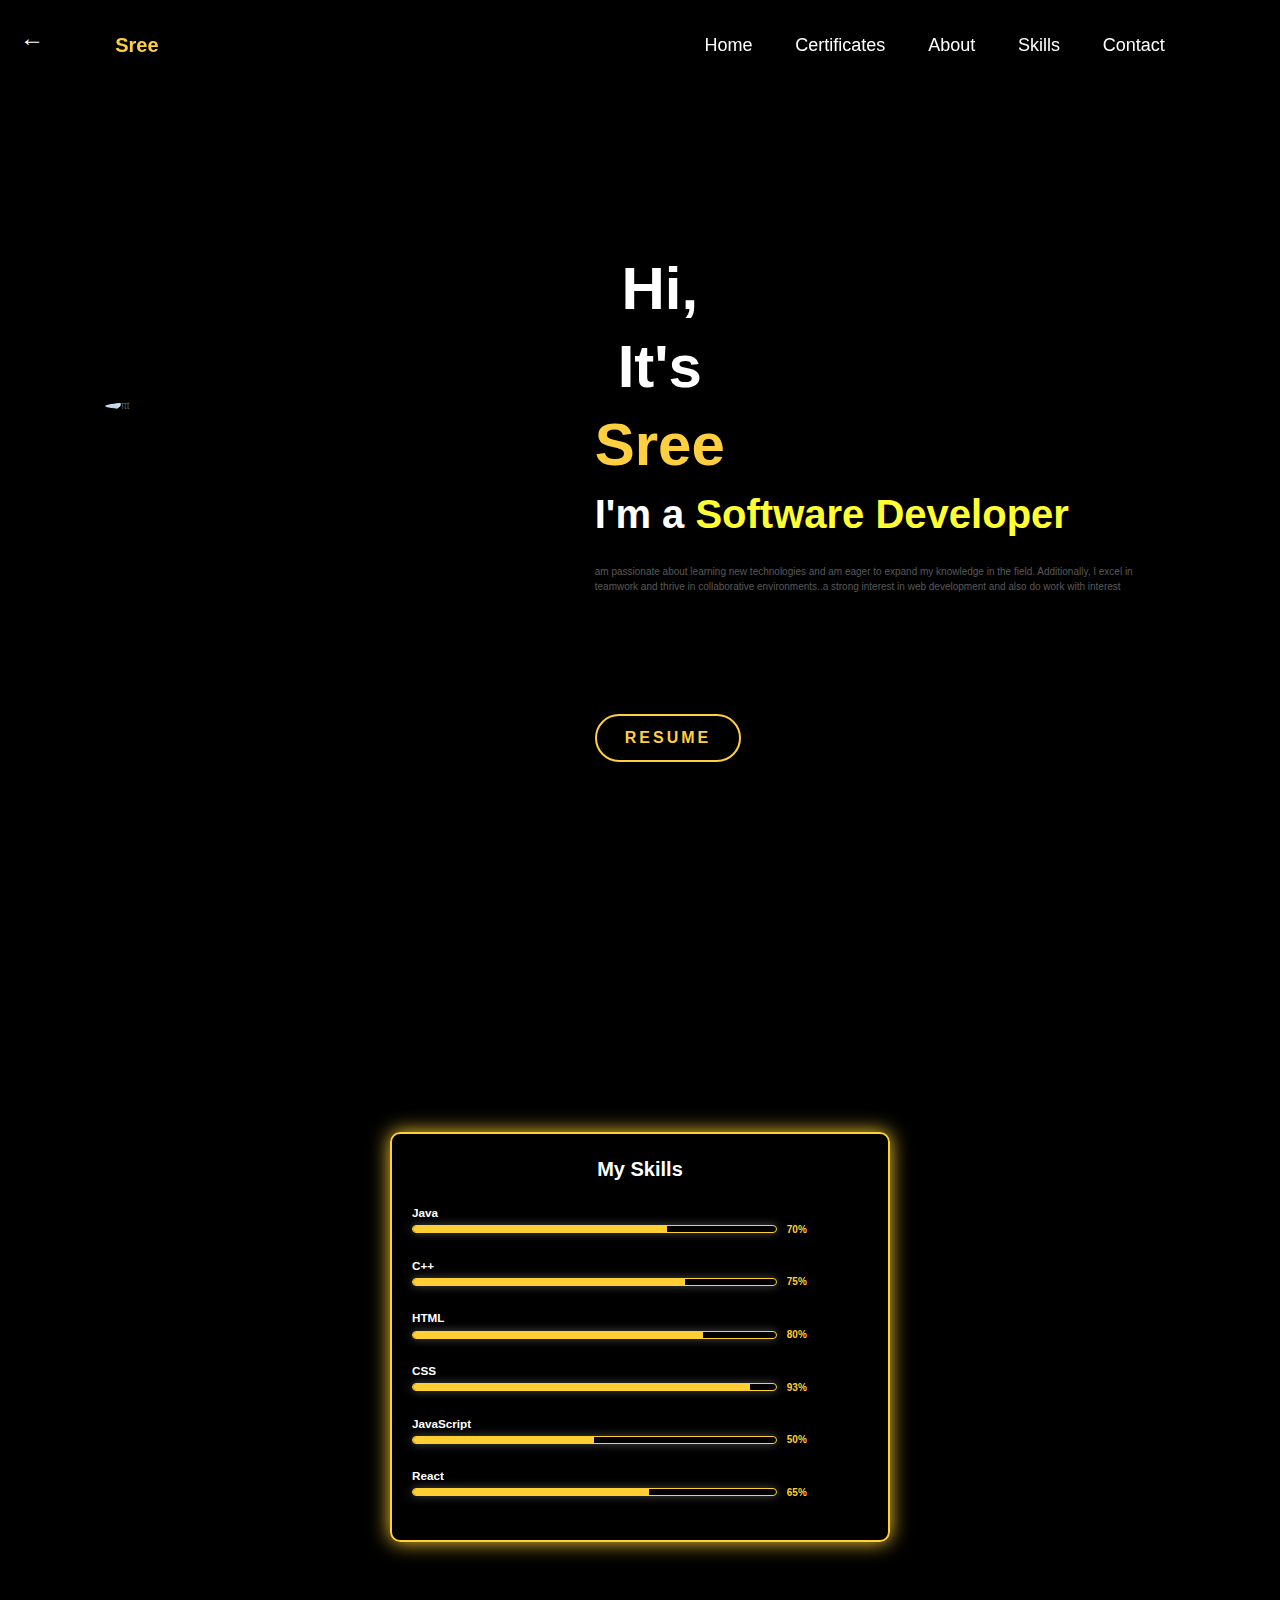
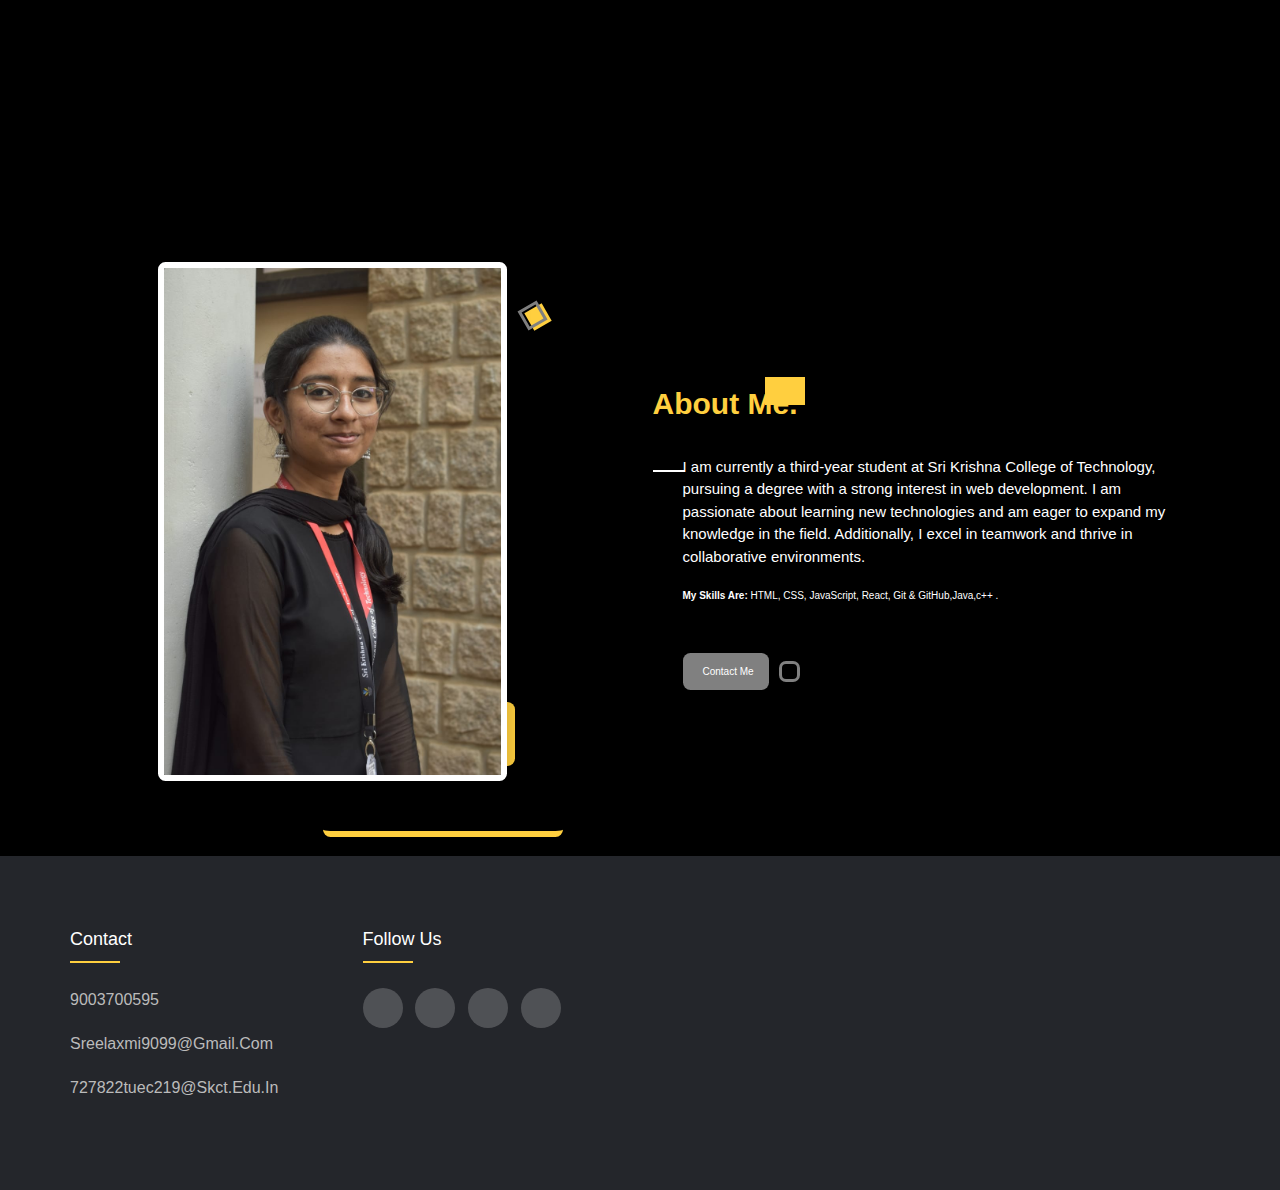
==== index.html @ 6cfbc309 "first commit" ====
<!DOCTYPE html>
<html lang="en">
  <head>
    <meta charset="UTF-8" />
    <meta name="viewport" content="width=device-width, initial-scale=1.0" />
    <title>Document</title>
  </head>
  <body>
    <!DOCTYPE html>
    <html lang="en">
      <head>
        <meta charset="UTF-8" />
        <meta name="viewport" content="width=device-width, initial-scale=1.0" />
        <link
          rel="stylesheet"
          href="https://cdnjs.cloudflare.com/ajax/libs/font-awesome/6.6.0/css/all.min.css"
          integrity="sha512-Kc323vGBEqzTmouAECnVceyQqyqdsSiqLQISBL29aUW4U/M7pSPA/gEUZQqv1cwx4OnYxTxve5UMg5GT6L4JJg=="
          crossorigin="anonymous"
          referrerpolicy="no-referrer"
        />
        <link rel="stylesheet" href="style.css" />
        <title>Portfolio Website</title>
      </head>
      <body>
        <header>
          <a href="#" class="logo">Sree</a>
          <nav>
            <a href="#" class="active">Home</a>
            <a href="http://127.0.0.1:5500/certification.html#">Certificates</a>
            <a href="#about">About</a>
            <a href="#skill">Skills</a>
            <a href="http://127.0.0.1:5500/contact.html">Contact</a>
          </nav>
        </header>
        <section class="home">
          <div class="home-img">
            <img
              src="https://cdn-icons-png.flaticon.com/512/4042/4042422.png"
              alt="ftt"
            />
          </div>
          <div class="home-content">
            <h1>Hi, It's <span>Sree</span></h1>
            <h3 class="typing-text">I'm a <span></span></h3>
            <p>
              am passionate about learning new technologies and am eager to
              expand my knowledge in the field. Additionally, I excel in
              teamwork and thrive in collaborative environments..a strong
              interest in web development and also do work with interest
            </p>
            <div class="social-icons">
              <a href="#"><i class="fa-brands fa-instagram"></i></a>
              <a
                href="https://www.linkedin.com/in/sree-laxmi-1776a0258?utm_source=share&utm_campaign=share_via&utm_content=profile&utm_medium=android_app"
                ><i class="fa-brands fa-linkedin-in"></i
              ></a>
              <a href="https://github.com/sree9099"
                ><i class="fa-brands fa-github"></i
              ></a>
            </div>
            <a
              href="https://doc-0o-8c-prod-00-apps-viewer.googleusercontent.com/viewer2/prod-00/pdf/bn47tnvb6bqnqca9solr1t34si3najrr/odqo564ke0dmtprvcrg6g0qu4h6ga442/1721925750000/3/111454056433191071601/[base64]?authuser=0&nonce=9vfq20n52djl8&user=111454056433191071601&hash=j5g5bdusas9sv0auk5srppfc9tqb8g0q"
              class="btn"
              >RESUME</a
            >
          </div>
        </section>
        <br />
        <br />
        <br />
        <br />
        <br />

        <!-- Back Arrow -->
        <a href="http://127.0.0.1:5500/index.html" class="back-arrow"
          >&#x2190;
        </a>
        <!-- Skills Content -->
        <div class="skills-container" id="skill">
          <div class="skills">
            <h1>My Skills</h1>
            <ul>
              <li>
                <h3>Java</h3>
                <div class="progress-container">
                  <span class="bar java"></span>
                  <span class="percentage">70%</span>
                </div>
              </li>
              <li>
                <h3>C++</h3>
                <div class="progress-container">
                  <span class="bar cpp"></span>
                  <span class="percentage">75%</span>
                </div>
              </li>
              <li>
                <h3>HTML</h3>
                <div class="progress-container">
                  <span class="bar html"></span>
                  <span class="percentage">80%</span>
                </div>
              </li>
              <li>
                <h3>CSS</h3>
                <div class="progress-container">
                  <span class="bar css"></span>
                  <span class="percentage">93%</span>
                </div>
              </li>
              <li>
                <h3>JavaScript</h3>
                <div class="progress-container">
                  <span class="bar javascript"></span>
                  <span class="percentage">50%</span>
                </div>
              </li>
              <li>
                <h3>React</h3>
                <div class="progress-container">
                  <span class="bar react"></span>
                  <span class="percentage">65%</span>
                </div>
              </li>
            </ul>
          </div>
        </div>

        <!--=============== REMIXICONS ===============-->
        <link
          href="https://cdn.jsdelivr.net/npm/remixicon@4.2.0/fonts/remixicon.css"
          rel="stylesheet"
        />

        <!--==================== ABOUT ====================-->
        <section class="about section" id="about">
          <div class="about__container container grid">
            <h2 class="section__title-1">
              <span>About Me.</span>
            </h2>

            <div class="about__perfil">
              <div class="about__image">
                <img src="image/sri.jpeg" alt="image" class="about__img" />

                <div class="about__shadow"></div>

                <div class="geometric-box"></div>

                <div class="about__box"></div>
              </div>
            </div>

            <div class="about__info">
              <p class="about__description">
                I am currently a third-year student at Sri Krishna College of
                Technology, pursuing a degree with a strong interest in web
                development. I am passionate about learning new technologies and
                am eager to expand my knowledge in the field. Additionally, I
                excel in teamwork and thrive in collaborative environments.
              </p>

              <ul class="about__list">
                <li class="about__item">
                  <b>My Skills Are:</b> HTML, CSS, JavaScript, React, Git &
                  GitHub,Java,c++ .
                </li>
              </ul>

              <div class="about__buttons">
                <a href="http://127.0.0.1:5500/contact.html" class="button">
                  <i class="ri-send-plane-line"></i> Contact Me
                </a>

                <a
                  href="https://www.linkedin.com/"
                  target="_blank"
                  class="button__ghost"
                >
                  <i class="ri-linkedin-box-line"></i>
                </a>
              </div>
            </div>
          </div>
        </section>
        <!-- Back Arrow -->

        <footer class="footer">
          <div class="container">
            <div class="row">
              <div class="footer-col">
                <h4>Contact</h4>
                <ul>
                  <li><a href="#">9003700595</a></li>
                  <li><a href="#">sreelaxmi9099@gmail.com</a></li>
                  <li><a href="#">727822tuec219@skct.edu.in</a></li>
                </ul>
              </div>

              <div class="footer-col">
                <h4>follow us</h4>
                <div class="social-links">
                  <a href="#"><i class="fab fa-facebook-f"></i></a>
                  <a href="#"><i class="fab fa-github"></i></a>
                  <a href="#"><i class="fab fa-instagram"></i></a>
                  <a href="#"><i class="fab fa-linkedin-in"></i></a>
                </div>
              </div>
            </div>
          </div>
        </footer>
      </body>
    </html>
  </body>
</html>
---- style.css ----
/* Global Reset */
* {
  margin: 0;
  padding: 0;
  box-sizing: border-box;
  text-decoration: none;
  border: none;
  outline: none;
  font-family: "Poppins", sans-serif;
}

/* Base Styles */
html {
  font-size: 62.5%;
}

body {
  display: flex;
  flex-direction: column;
  min-height: 100vh;
  overflow-x: hidden;
  background-color: black;
  color: white;
}

/* Header */
header {
  margin-top: 20px;
  position: fixed;
  top: 0;
  left: 0;
  width: 100%;
  padding: 1rem 9%;
  background-color: transparent;
  filter: drop-shadow(10px);
  display: flex;
  justify-content: space-between;
  align-items: center;
  z-index: 100;
}

.logo {
  font-size: 2rem;
  color: #ffcf3f;
  font-weight: 800;
  cursor: pointer;
  transition: 0.5s ease;
}

.logo:hover {
  transform: scale(1.1);
}

nav a {
  font-size: 1.8rem;
  color: white;
  margin-left: 4rem;
  font-weight: 500;
  transition: 0.3s ease;
  border-bottom: 3px solid transparent;
}

nav a:hover,
nav.active {
  color: #ffcf3f;
  border-bottom: 3px solid #ffcf3f;
}

@media (max-width: 995px) {
  nav {
    position: absolute;
    display: none;
    top: 0;
    right: 0;
    width: 40%;
    border-left: 3px solid #ffcf3f;
    border-bottom: 3px solid #ffcf3f;
    border-bottom-left-radius: 2rem;
    padding: 1rem 4%;
    background-color: #161616;
    border-top: 0.1rem solid rgba(0, 0, 0, 0.1);
  }

  nav.active {
    display: block;
  }

  nav a {
    display: block;
    font-size: 2rem;
    margin: 3rem 0;
  }

  nav a:hover,
  nav a.active {
    padding: 1rem;
    border-radius: 0.5rem;
    border-bottom: 0.5rem solid #ffcf3f;
  }
}

/* Main Section */
section {
  flex: 1; /* Allows the section to grow and fill available space */
  padding: 5rem 9%;
}

.home {
  display: flex;
  justify-content: center;
  align-items: center;
  gap: 8rem;
  background-color: black;
}

.home .home-content h1 {
  font-size: 6rem;
  font-weight: 700;
  line-height: 1.3;
  margin-right: 450px;
  margin-top: 200px;
}

span {
  color: #ffcf3f;
}

.home-content h3 {
  font-size: 4rem;
  margin-bottom: 1rem;
  font-weight: 700;
}

.home-content p {
  margin: 2rem 0;
}

.home-img {
  border-radius: 50%;
}

.home-img img {
  position: relative;
  width: 32vw;
  border-radius: 50%;
  box-shadow: 0 0 25px solid #ffcf3f;
  cursor: pointer;
  transition: 0.2s linear;
}

.home-img img:hover {
  font-size: 1.8rem;
  font-weight: 500;
}

.social-icons a {
  display: inline-flex;
  justify-content: center;
  align-items: center;
  width: 4rem;
  height: 4rem;
  background-color: transparent;
  border: 0.2rem;
  border-radius: 50%;
  margin: 3rem 1.5rem 3rem;
  transition: 0.3s ease;
  color: white;
}

.social-icons a:hover {
  color: black;
  transform: scale(1.3) translateY(-5px);
  background-color: #ffcf3f;
  box-shadow: 0 0 25px #ffcf3f;
}

.btn {
  display: inline-block;
  padding: 1rem 2.8rem;
  background-color: black;
  border-radius: 4rem;
  font-size: 1.6rem;
  color: #ffcf3f;
  letter-spacing: 0.3rem;
  font-weight: 600;
  border: 2px solid #ffcf3f;
  transition: 0.3s ease;
  cursor: pointer;
}

.btn:hover {
  transform: scale(1.03);
  background-color: #ffcf3f;
  color: black;
  box-shadow: 0 0 25px #ffcf3f;
}

.typing-text {
  font-size: 34px;
  font-weight: 600;
  min-width: 280px;
}

.typing-text span {
  position: relative;
}

.typing-text span::before {
  content: "Software Developer";
  color: #ff3f;
  animation: words 20s infinite;
}

.typing-text span::after {
  content: "";
  background-color: black;
  position: absolute;
  width: calc(100% + 8px);
  height: 100%;
  border-left: 3px solid black;
  right: -8;
  animation: cursor 0.6s infinite;
}

@keyframes cursor {
  to {
    border-left: 3px solid #ffcf3f;
  }
}

@keyframes words {
  0%,
  20% {
    content: "Web Developer";
  }
  41%,
  60% {
    content: "Web Designer";
  }
  61%,
  80% {
    content: "";
  }
}

@media (max-width: 995px) {
  .home {
    flex-direction: column;
    margin: 5rem 4rem;
  }

  .home .home-content h3 {
    font-size: 2.5rem;
  }

  .home-content h1 {
    font-size: 5rem;
  }

  .home-img img {
    margin-top: 4rem;
  }
}
body {
  margin: 0;
  padding: 0;
  background-color: #221f1f;
  font-family: sans-serif;
}

/* Back Arrow Styling */
.back-arrow {
  position: absolute;
  top: 20px; /* Adjust distance from top */
  left: 20px; /* Adjust distance from left */
  font-size: 24px; /* Adjust size as needed */
  color: #fff; /* White color for default state */
  cursor: pointer;
  text-decoration: none;
  transition: color 0.3s ease;
}

.back-arrow:hover {
  color: #ffcf33; /* Yellow color on hover */
}

h1 {
  font-family: sans-serif;
  color: #ffcf33; /* Yellow text color */
  text-align: center;
}

ul {
  padding: 0;
  margin: 0;
}

li {
  list-style-type: none;
  color: #fff; /* White text color */
  margin: 20px 0;
}

.skills-container {
  display: flex;
  justify-content: center;
  align-items: center;
  height: 100vh;
}

.skills {
  width: 500px;
  margin: 60px auto;
  color: #fff; /* White text color */
  padding: 20px;
  border: 2px solid #ffcf33; /* Yellow border */
  border-radius: 10px; /* Rounded corners */
  box-shadow: 0 0 20px #ffcf33; /* Yellow glow light */
}

.progress-container {
  display: flex;
  align-items: center;
}

.bar {
  background-color: black;
  display: block;
  height: 8px; /* Adjust height for reduced thickness */
  border-radius: 5px;
  overflow: hidden;
  position: relative;
  width: 80%; /* Width for the bar */
  margin-right: 10px; /* Space between the bar and percentage */
  border: 1px solid #ffcf33; /* Add a yellow border */
  box-shadow: 0 0 10px rgba(255, 255, 255, 0.3); /* Light shadow for better visibility */
}

.bar::after {
  content: "";
  display: block;
  height: 100%;
  background-color: #ffcf33; /* Yellow for the progress indicator */
  transition: width 2s; /* Smooth animation */
}

.java::after {
  width: 70%;
}

.cpp::after {
  width: 75%;
}

.html::after {
  width: 80%;
}

.css::after {
  width: 93%;
}

.javascript::after {
  width: 50%;
}

.react::after {
  width: 65%;
}

.percentage {
  color: #ffcf33;
  font-weight: bold;
}
/*=============== GOOGLE FONTS ===============*/
@import url("https://fonts.googleapis.com/css2?family=Bai+Jamjuree:ital,wght@0,200;0,300;0,400;0,500;0,600;0,700;1,200;1,300;1,400;1,500;1,600;1,700&display=swap");

/*=============== VARIABLES CSS ===============*/
:root {
  --header-height: 3.5rem;

  /*========== Colors ==========*/
  /*Color mode HSL(hue, saturation, lightness)*/
  --first-color: #ffcf3f;
  --black-color: gray;
  --black-color-light: hsl(0, 0%, 40%);
  --white-color: white;
  --title-color: white;
  --text-color: hsl(0, 0%, 35%);
  --text-color-light: hsl(0, 0%, 64%);
  --body-color: black;
  --container-color: black;

  /*========== Font and typography ==========*/
  /*.5rem = 8px | 1rem = 16px ...*/
  --body-font: "Bai Jamjuree", sans-serif;
  --biggest-font-size: 2.5rem;
  --h1-font-size: 1.75rem;
  --h2-font-size: 1.25rem;
  --h3-font-size: 1.125rem;
  --normal-font-size: 0.938rem;
  --small-font-size: 0.813rem;
  --smaller-font-size: 0.75rem;

  /*========== Font weight ==========*/
  --font-regular: 400;
  --font-medium: 500;
  --font-semi-bold: 600;
  --font-bold: 700;

  /*========== z index ==========*/
  --z-tooltip: 10;
  --z-fixed: 100;
}

/*========== Responsive typography ==========*/
@media screen and (min-width: 1150px) {
  :root {
    --biggest-font-size: 4.5rem;
    --h1-font-size: 3rem;
    --h2-font-size: 1.5rem;
    --h3-font-size: 1.25rem;
    --normal-font-size: 1rem;
    --small-font-size: 0.875rem;
    --smaller-font-size: 0.813rem;
  }
}

/*=============== BASE ===============*/
* {
  box-sizing: border-box;
  padding: 0;
  margin: 0;
}

html {
  scroll-behavior: smooth;
}

body {
  font-family: var(--body-font);
  font-size: var(--normal-font-size);
  background-color: var(--body-color);
  color: var(--text-color);
  transition: background-color 0.4s; /* Pour le Dark theme */
}

h1,
h2,
h3,
h4 {
  color: var(--title-color);
  font-weight: var(--font-bold);
}

ul {
  list-style: none;
}

a {
  text-decoration: none;
}

img {
  display: block;
  max-width: 100%;
  height: auto;
}

/*=============== THEME ===============*/
.nav__buttons {
  display: flex;
  align-items: center;
  column-gap: 1rem;
}

.change-theme {
  font-size: 1.25rem;
  color: var(--title-color);
  cursor: pointer;
  transition: color 0.3s;
}

/*=============== REUSABLE CSS CLASSES ===============*/
.container {
  max-width: 1120px;
  margin-inline: 1.5rem;
}

.grid {
  display: grid;
  gap: 1.5rem;
}

.section {
  padding-block: 4rem 2rem;
}

.section__title-1,
.section__title-2 {
  position: relative;
  font-size: var(--h1-font-size);
  width: max-content;
  margin: 0.75rem auto 2rem;
}

.section__title-1 span,
.section__title-2 span {
  z-index: 5;
  position: relative;
}

.section__title-1::after,
.section__title-2::after {
  content: "";
  width: 40px;
  height: 28px;
  background-color: #ffcf3f;
  position: absolute;
  top: -4px;
  right: -8px;
}

.section__title-2::after {
  top: initial;
  bottom: -4px;
}

.geometric-box {
  position: absolute;
  width: 20px;
  height: 20px;
  background-color: var(--first-color);
  rotate: -30deg;
}

.geometric-box::after {
  content: "";
  position: absolute;
  width: 16px;
  height: 16px;
  border: 3px solid var(--black-color);
  left: -5px;
  top: -5px;
}

.main {
  overflow: hidden; /* For animation ScrollReveal */
}

/*=============== BUTTON ===============*/
.button,
.button__ghost {
  display: flex;
  align-items: center;
  justify-content: center;
  column-gap: 0.5rem;
}

.button {
  background-color: var(--black-color);
  padding: 1.1rem 1.5rem;
  color: var(--white-color);
  font-weight: var(--font-medium);
  border-radius: 0.75rem;
  transition: background-color 0.4s;
}

.button i {
  font-size: 1.25rem;
}

.button:hover {
  background-color: var(--first-color);
}

.button__ghost {
  border: 3px solid var(--black-color);
  color: var(--black-color);
  padding: 0.5rem;
  border-radius: 0.7rem;
  transition: border 0.4s, color 0.4s;
}

.button__ghost i {
  font-size: 1.25rem;
}

.button__ghost:hover {
  border: 3px solid var(--first-color);
}

/*=============== ABOUT ===============*/
.about {
  background-color: var(--container-color);
  transition: background-color 0.4s;
}

.about__container {
  row-gap: 0;
}

.about__perfil {
  position: relative;
  justify-self: center;
  margin-block: 2.5rem 4.5rem;
}

.about__image {
  width: 220px;
}

.about__img {
  position: relative;
  border: 4px solid var(--white-color);
  z-index: 1;
  border-radius: 0.75rem;
  box-shadow: rgba(0, 0, 0, 0.2) 0px 8px 24px;
}

.about__shadow,
.about__line,
.about__box {
  position: absolute;
  border-radius: 0.75rem;
}

.about__shadow {
  width: 150px;
  height: 385px;
  background-color: var(--body-color);
  top: -2.5rem;
  right: -3.5rem;
  border-bottom: 4px solid var(--first-color);
  transition: background-color 0.4s;
}

.about__perfil .geometric-box {
  top: 1.5rem;
  right: -2.8rem;
}

.about__line {
  filter: invert(1);
  right: -1.25rem;
  top: 6rem;
  width: 50px;
  transition: filter 0.4s;
}

.about__box {
  width: 40px;
  height: 40px;
  background-color: var(--first-color);
  right: -0.5rem;
  bottom: 1.5rem;
}

.about__info {
  padding-left: 1.25rem;
}

.about__description {
  position: relative;
  color: var(--title-color);
  margin-bottom: 1.5rem;
}

.about__description::after {
  content: "";
  width: 20px;
  height: 1px;
  background-color: var(--title-color);
  position: absolute;
  left: -1.75rem;
  top: 0.5rem;
}

.about__list {
  list-style: square;
  color: var(--title-color);
  margin-bottom: 3rem;
}

.about__buttons {
  display: flex;
  justify-content: center;
  align-items: center;
  column-gap: 1rem;
}

/*=============== MEDIA QUERIES ===============*/
/* For small devices */
@media screen and (max-width: 340px) {
  .container {
    margin-inline: 1rem;
  }
  .about__image {
    width: 180px;
  }
  .about__shadow {
    height: 330px;
    right: -2.5rem;
  }
}

/* For medium devices */
@media screen and (min-width: 576px) {
  .about__container {
    grid-template-columns: 350px;
    justify-content: center;
  }
}

/* For large devices */
@media screen and (min-width: 1150px) {
  .container {
    margin-inline: auto;
  }
  .about__container {
    grid-template-columns: 460px 525px;
    gap: 1rem 9rem;
    align-items: center;
    padding-block: 1rem;
  }
  .about__perfil {
    order: -1;
    grid-row: 1 / 3;
  }
  .about__image {
    width: 350px;
  }
  .about__img {
    border: 6px solid var(--white-color);
  }
  .about__shadow {
    width: 240px;
    height: 615px;
    top: -4rem;
    right: -5.5rem;
    border-bottom: 6px solid var(--first-color);
  }
  .about__perfil .geometric-box {
    right: -4rem;
    top: 4.5rem;
  }
  .about__line {
    width: 80px;
    right: -2rem;
    top: 10rem;
  }
  .about__box {
    width: 64px;
    height: 64px;
    right: -0.75rem;
  }
  .about__container .section__title-1 {
    align-self: flex-end;
    margin-inline: 0;
  }
  .about__info {
    align-self: flex-start;
    padding-left: 3rem;
  }
  .about__description {
    font-size: var(--h2-font-size);
    margin-bottom: 2rem;
  }
  .about__description::after {
    width: 32px;
    height: 2px;
    left: -3rem;
    top: 14px;
  }
  .about__list {
    margin-bottom: 5rem;
  }
  .about__buttons {
    justify-content: initial;
  }
  .button__ghost {
    padding: 0.75rem;
  }
  .button__ghost i {
    font-size: 1.5rem;
  }
}

@import url("https://fonts.googleapis.com/css2?family=Poppins:wght@300;400;500;600;700&display=swap");
body {
  line-height: 1.5;
  font-family: "Poppins", sans-serif;
}
* {
  margin: 0;
  padding: 0;
  box-sizing: border-box;
}
.container {
  max-width: 1170px;
  margin: auto;
}
.row {
  display: flex;
  flex-wrap: wrap;
}
ul {
  list-style: none;
}
.footer {
  background-color: #24262b;
  padding: 70px 0;
}
.footer-col {
  width: 25%;
  padding: 0 15px;
}
.footer-col h4 {
  font-size: 18px;
  color: #ffffff;
  text-transform: capitalize;
  margin-bottom: 35px;
  font-weight: 500;
  position: relative;
}
.footer-col h4::before {
  content: "";
  position: absolute;
  left: 0;
  bottom: -10px;
  background-color: #ffcf3f;
  height: 2px;
  box-sizing: border-box;
  width: 50px;
}
.footer-col ul li:not(:last-child) {
  margin-bottom: 10px;
}
.footer-col ul li a {
  font-size: 16px;
  text-transform: capitalize;
  color: #ffffff;
  text-decoration: none;
  font-weight: 300;
  color: #bbbbbb;
  display: block;
  transition: all 0.3s ease;
}
.footer-col ul li a:hover {
  color: #ffffff;
  padding-left: 8px;
}
.footer-col .social-links a {
  display: inline-block;
  height: 40px;
  width: 40px;
  background-color: rgba(255, 255, 255, 0.2);
  margin: 0 10px 10px 0;
  text-align: center;
  line-height: 40px;
  border-radius: 50%;
  color: #ffffff;
  transition: all 0.5s ease;
}
.footer-col .social-links a:hover {
  color: #24262b; /* Text color when hovered */
  background-color: #ffff00; /* Yellow background color */
}

/*responsive*/
@media (max-width: 767px) {
  .footer-col {
    width: 50%;
    margin-bottom: 30px;
  }
}
@media (max-width: 574px) {
  .footer-col {
    width: 100%;
  }
}
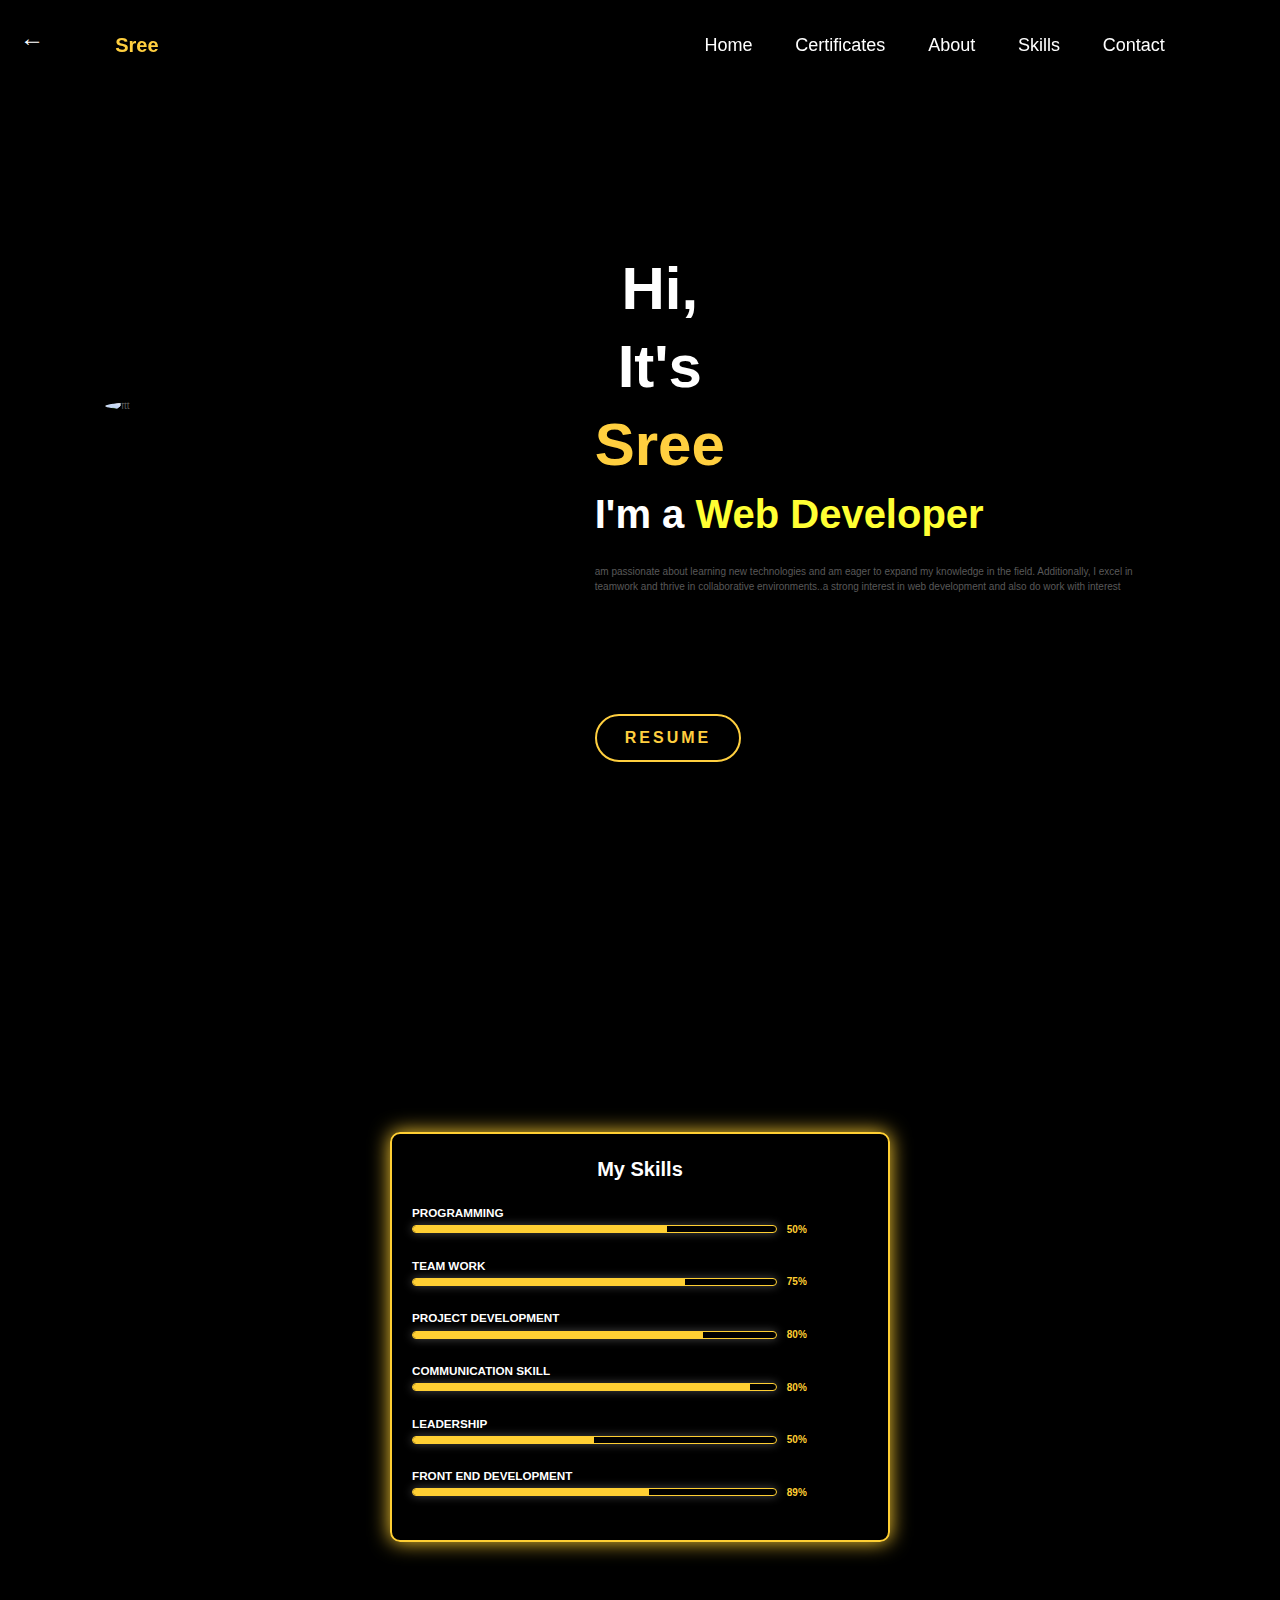
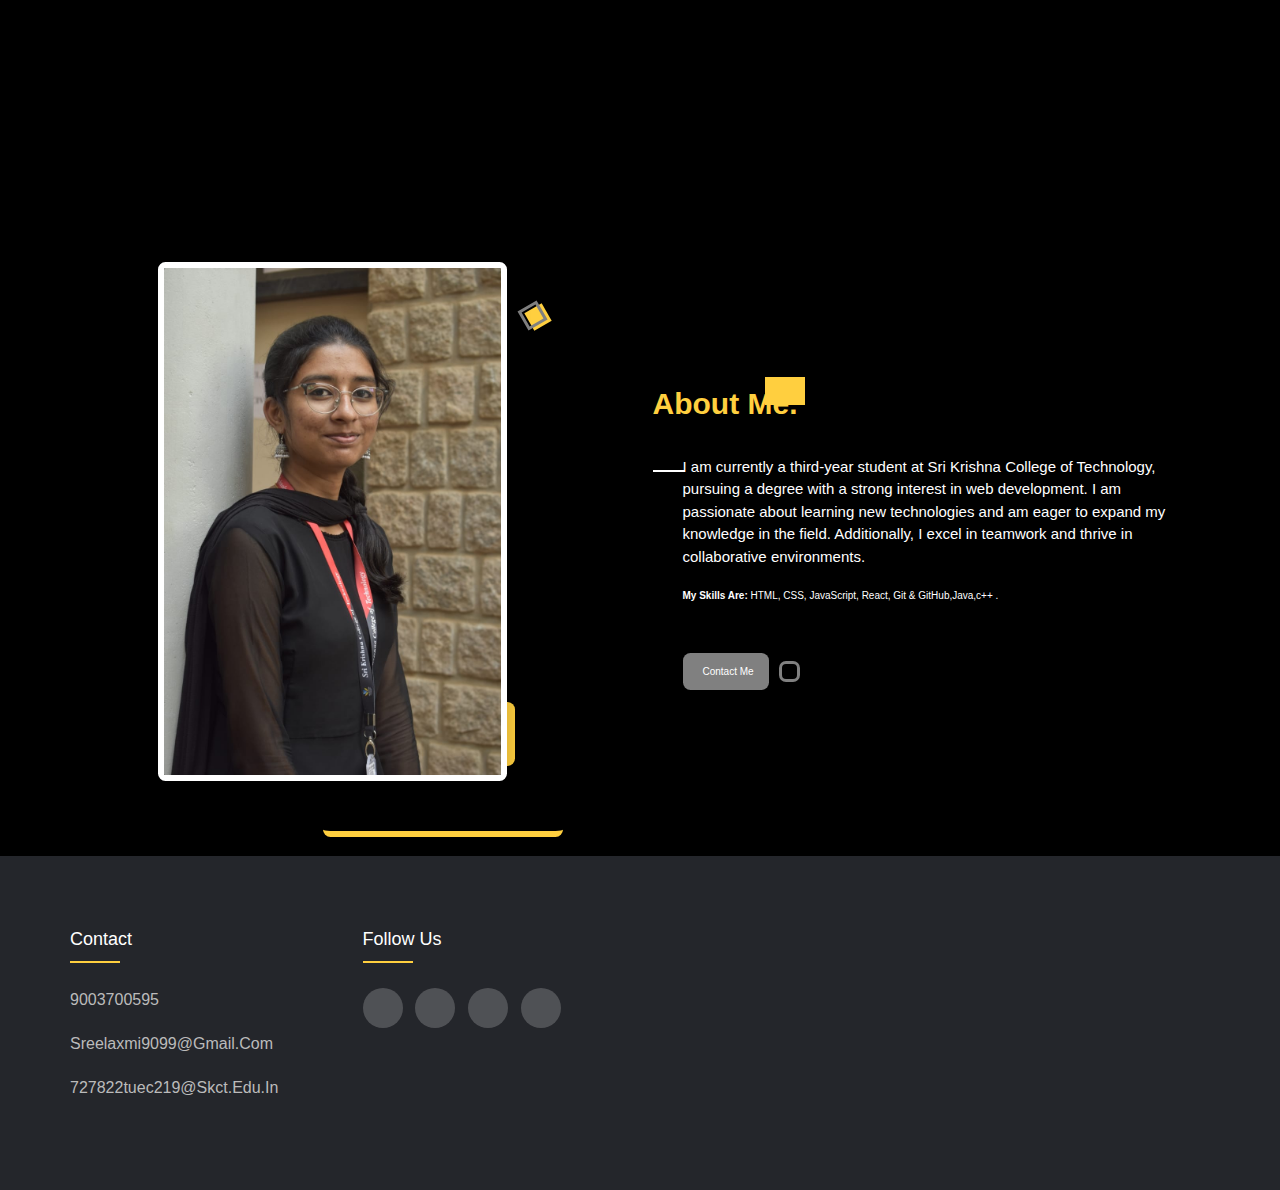
==== commit 53293ea3: "kk" ====
--- a/index.html
+++ b/index.html
@@ -26,10 +26,10 @@
           <a href="#" class="logo">Sree</a>
           <nav>
             <a href="#" class="active">Home</a>
-            <a href="http://127.0.0.1:5500/certification.html#">Certificates</a>
+            <a href="certification.html" target="_blank">Certificates</a>
             <a href="#about">About</a>
             <a href="#skill">Skills</a>
-            <a href="http://127.0.0.1:5500/contact.html">Contact</a>
+            <a href="contact.html" target="_blank">Contact</a>
           </nav>
         </header>
         <section class="home">
@@ -58,11 +58,7 @@
                 ><i class="fa-brands fa-github"></i
               ></a>
             </div>
-            <a
-              href="https://doc-0o-8c-prod-00-apps-viewer.googleusercontent.com/viewer2/prod-00/pdf/bn47tnvb6bqnqca9solr1t34si3najrr/odqo564ke0dmtprvcrg6g0qu4h6ga442/1721925750000/3/111454056433191071601/[base64]?authuser=0&nonce=9vfq20n52djl8&user=111454056433191071601&hash=j5g5bdusas9sv0auk5srppfc9tqb8g0q"
-              class="btn"
-              >RESUME</a
-            >
+            <a href="/resume.html" target="_blank" class="btn">RESUME</a>
           </div>
         </section>
         <br />
@@ -81,45 +77,45 @@
             <h1>My Skills</h1>
             <ul>
               <li>
-                <h3>Java</h3>
+                <h3>PROGRAMMING</h3>
                 <div class="progress-container">
                   <span class="bar java"></span>
-                  <span class="percentage">70%</span>
-                </div>
-              </li>
-              <li>
-                <h3>C++</h3>
+                  <span class="percentage">50%</span>
+                </div>
+              </li>
+              <li>
+                <h3>TEAM WORK</h3>
                 <div class="progress-container">
                   <span class="bar cpp"></span>
                   <span class="percentage">75%</span>
                 </div>
               </li>
               <li>
-                <h3>HTML</h3>
+                <h3>PROJECT DEVELOPMENT</h3>
                 <div class="progress-container">
                   <span class="bar html"></span>
                   <span class="percentage">80%</span>
                 </div>
               </li>
               <li>
-                <h3>CSS</h3>
+                <h3>COMMUNICATION SKILL</h3>
                 <div class="progress-container">
                   <span class="bar css"></span>
-                  <span class="percentage">93%</span>
-                </div>
-              </li>
-              <li>
-                <h3>JavaScript</h3>
+                  <span class="percentage">80%</span>
+                </div>
+              </li>
+              <li>
+                <h3>LEADERSHIP</h3>
                 <div class="progress-container">
                   <span class="bar javascript"></span>
                   <span class="percentage">50%</span>
                 </div>
               </li>
               <li>
-                <h3>React</h3>
+                <h3>FRONT END DEVELOPMENT</h3>
                 <div class="progress-container">
                   <span class="bar react"></span>
-                  <span class="percentage">65%</span>
+                  <span class="percentage">89%</span>
                 </div>
               </li>
             </ul>
--- a/style.css
+++ b/style.css
@@ -206,7 +206,7 @@
 }
 
 .typing-text span::before {
-  content: "Software Developer";
+  content: "Web Developer";
   color: #ff3f;
   animation: words 20s infinite;
 }
@@ -235,11 +235,11 @@
   }
   41%,
   60% {
-    content: "Web Designer";
+    content: "Web Developer";
   }
   61%,
   80% {
-    content: "";
+    content: "Web Developer";
   }
 }
 
